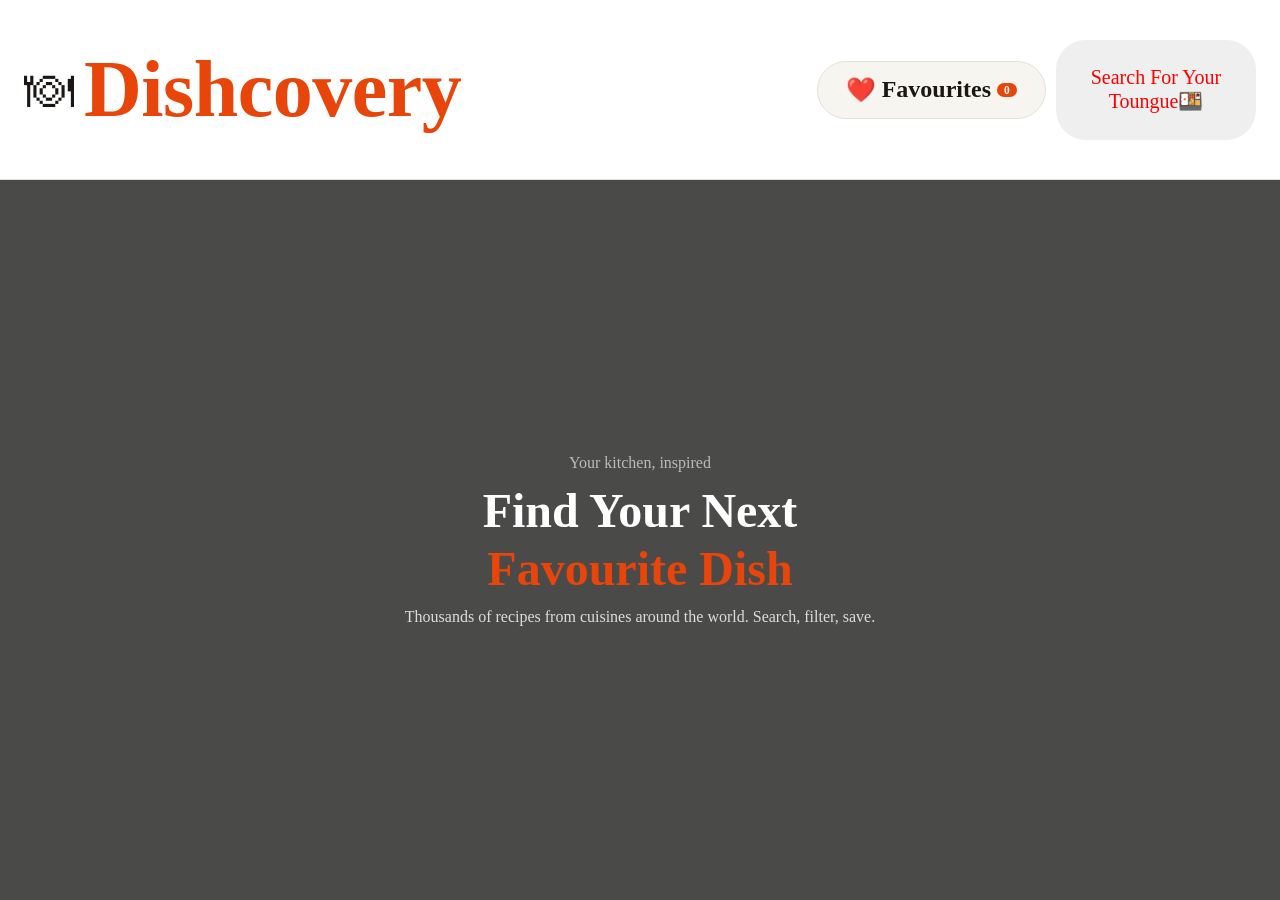
==== index.html @ 0836a093 "Initial commit" ====
<!DOCTYPE html>
<html lang="en">
<head>
    <meta charset="UTF-8">
    <meta name="viewport" content="width=device-width, initial-scale=1.0">
    <title>Dishcovery</title>
    <link rel="stylesheet" href="style.css" />
</head>
<body>


    <div class="video-bg">
        <video autoplay muted loop playsinline>
            <source src="./food.mp4" type="video/mp4">
        </video>
        <div class="video-overlay"></div>
    </div>

    <nav class="navbar">
        <div class="nav-inner">
            <a class="brand" href="#">
                <span class="brand-icon">🍽</span>
                <span class="brand-name">Dishcovery</span>
            </a>
            <div class="nav-actions">
                <button class="fav-toggle-btn" id="favToggleBtn">
                    <span>❤️</span>Favourites<span class="fav-count" id="favCount">0</span>
                </button>
                <button class="id">Search For Your Toungue🍱</button>
            </div>
        </div>
    </nav>

    <div class="hero">
        <div class="hero-content">
            <p class="hero-eyebrow">Your kitchen, inspired</p>
            <h1 class="hero-title">Find Your Next<br/><em>Favourite Dish</em></h1>
            <p class="hero-sub">Thousands of recipes from cuisines around the world. Search, filter, save.</p>
        </div>
    </div>


</body>
</html>
---- style.css ----
*{
    margin:0;
    padding:0;
    box-sizing: border-box;
    font-family: "poppins";

}
.container{
    width:100%;
    height:100vh;
    background-color: rgba(0,0,0,0.4);

}
:root {
  --bg:          #FAFAF7;
  --bg2:         #F2F0EA;
  --surface:     #FFFFFF;
  --surface2:    #F7F5F0;
  --border:      #E5E1D8;
  --text:        #1A1714;
  --text2:       #6B6560;
  --text3:       #A39E97;
  --accent:      #E8450A;
  --accent2:     #FF6B35;
  --gold:        #F5A623;
  --green:       #2D9E6B;
  --card-shadow: 0 2px 16px rgba(26,23,20,0.08);
  --card-hover:  0 8px 40px rgba(26,23,20,0.15);
  --radius:      16px;
  --radius-sm:   10px;
  --nav-h:       180px;

  --transition:  0.25s cubic-bezier(0.4,0,0.2,1);
}
html{
    scroll-behavior: smooth;
}
body{
    font-family: 'DM Sans', sans-serif;
    background-color: var(--bg);
    color:var(--text);
    min-height:100vh;
    transition: all 0.3s;
    overflow-x: hidden;


}
img{
    display:block;
    max-width: 100%;
}
button{
    cursor: pointer;
    font-family: inherit;
}
select{
    font-family: inherit;
}
a{
    text-decoration: none;
    color:inherit;
}
.navbar{
    position:sticky;


    top:0;
    z-index:100;
    height:var(--nav-h);
    background: var(--surface);
    border-bottom: 1px solid var(--border);
    backdrop-filter: blur(12px);
    transition:all 0.3s;

}
.nav-inner{
    max-width: 1280px;
    margin:0 auto;
    padding:0 24px;
    height:100%;
    display: flex;
    align-items: center;
    justify-content: space-between;
    gap:16px

}
.brand{
    display: flex;
    align-items: center;
    gap:10px;
}
.brand-icon{font-size:50px}
.brand-name{
    font-family:'Playfair Display', serif;
    font-size:5rem;
    font-weight: 900;
    color: var(--accent);
    letter-spacing: -0.5px;
}
.nav-actions{
    display: flex;
    align-items: center;
    gap:10px
}
.fav-toggle-btn{
    display: flex;
    align-items: center;
    gap:6px;
    padding:14px 28px;
    border: 1.5px solid var(--border);
    background: var(--surface2);
    color:var(--text);

 
        border-radius: 50px;
    font-size:1.5rem;
    font-weight: 700;
      transition: all var(--transition);

}
.fav-toggle-btn:hover{
    border-color:var(--accent);
    color:var(--accent)
}

.fav-count{
    background: var(--accent);
    color:#fff;
    font-size:0.72rem;
    font-weight: 700;
    padding:1px 6px;
    border-radius: 50px;
    min-width: 20px;
    text-align: center;
}


.bg-video{
    position: fixed;
    top:0;
    left:0;
    width:100%;
    height:100%;
    object-fit: cover;
    z-index:-1;
}


body::before{
    content:"";
    position: fixed;
    top:0;
    left:0;
    width:100%;
    height:100%;
    background: rgba(0,0,0,0.35);
    z-index:-1;
}


.hero{
    height: calc(100vh - var(--nav-h));
    display:flex;
    align-items:center;
    justify-content:center;
    text-align:center;
    padding:0 20px;
    color:#fff;
}

.hero-title{
    font-size:3rem;
    font-weight:800;
    line-height:1.2;
}

.hero-title em{
    color: var(--accent);
    font-style: normal;
}

.hero-sub{
    margin-top:10px;
    color:#ddd;
}

.hero-eyebrow{
    color:#bbb;
    margin-bottom:10px;
}

.video-bg {
    position: fixed;
    top: 0;
    left: 0;
    width: 100%;
    height: 100%;
    z-index: -1;
    overflow: hidden;
}


.video-bg video {
    width: 100%;
    height: 100%;
    object-fit: cover;   
    opacity: 0.35;       
}


.video-overlay {
    position: absolute;
    top: 0;
    right: 0;
    bottom: 0;
    left: 0;

    background: rgba(0, 0, 0, 0.55);
}

.id{
    border-radius:30px;
    width:200px;
    height:100px;
    color:#1A1714;
    font-size: 20px;
    color:red;
    border:black;

   
 
  



}
.id:hover{
    background-color:maroon;
       border:#1A1714;
      
       
}
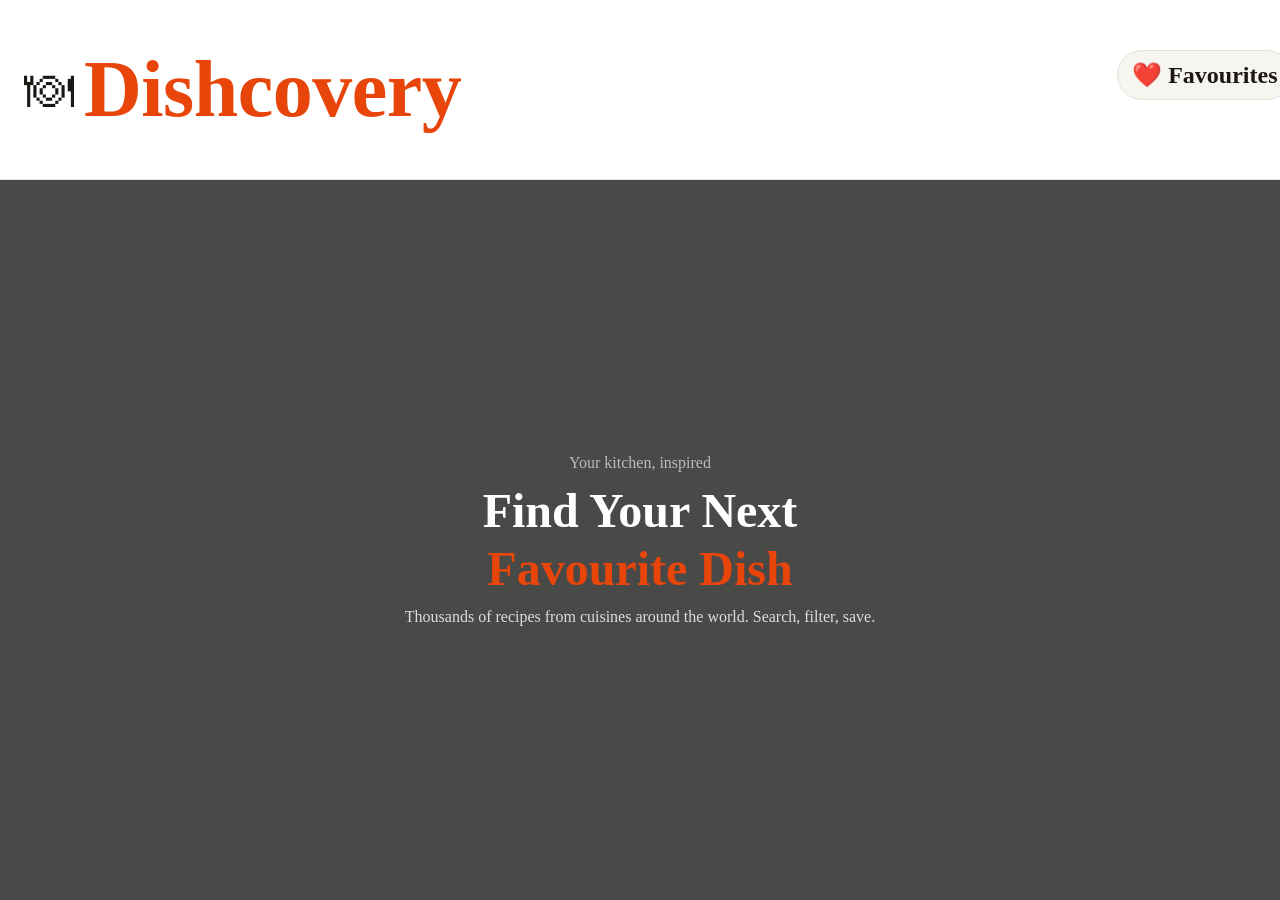
==== commit 1d48b811: "Updated favorite button height" ====
--- a/index.html
+++ b/index.html
@@ -24,13 +24,14 @@
             </a>
             <div class="nav-actions">
                 <button class="fav-toggle-btn" id="favToggleBtn">
-                    <span>❤️</span>Favourites<span class="fav-count" id="favCount">0</span>
+                    <span>❤️</span>Favourites
                 </button>
+                <a href="search.html">
                 <button class="id">Search For Your Toungue🍱</button>
+                </a>
             </div>
         </div>
     </nav>
-
     <div class="hero">
         <div class="hero-content">
             <p class="hero-eyebrow">Your kitchen, inspired</p>
--- a/style.css
+++ b/style.css
@@ -75,13 +75,13 @@
 }
 .nav-inner{
     max-width: 1280px;
-    margin:0 auto;
+    margin:0;
     padding:0 24px;
     height:100%;
     display: flex;
-    align-items: center;
+    align-items: left;
     justify-content: space-between;
-    gap:16px
+    gap:16px;
 
 }
 .brand{
@@ -99,23 +99,28 @@
 }
 .nav-actions{
     display: flex;
-    align-items: center;
-    gap:10px
+    width: 100vw;
+    margin-right: 10vw;
+    gap:10px;
+    padding-left: 50vw;
+
 }
 .fav-toggle-btn{
     display: flex;
     align-items: center;
     gap:6px;
-    padding:14px 28px;
+    height:50px;
+    margin-top: 50px;
+    padding:8px 14px;
     border: 1.5px solid var(--border);
     background: var(--surface2);
     color:var(--text);
 
  
-        border-radius: 50px;
+    border-radius: 50px;
     font-size:1.5rem;
     font-weight: 700;
-      transition: all var(--transition);
+    transition: all var(--transition);
 
 }
 .fav-toggle-btn:hover{
@@ -123,16 +128,6 @@
     color:var(--accent)
 }
 
-.fav-count{
-    background: var(--accent);
-    color:#fff;
-    font-size:0.72rem;
-    font-weight: 700;
-    padding:1px 6px;
-    border-radius: 50px;
-    min-width: 20px;
-    text-align: center;
-}
 
 
 .bg-video{
@@ -219,13 +214,16 @@
 }
 
 .id{
+    height:100px;
+    width:200px;
+    margin-top: 40px;
     border-radius:30px;
-    width:200px;
-    height:100px;
+  
     color:#1A1714;
     font-size: 20px;
     color:red;
     border:black;
+
 
    
  
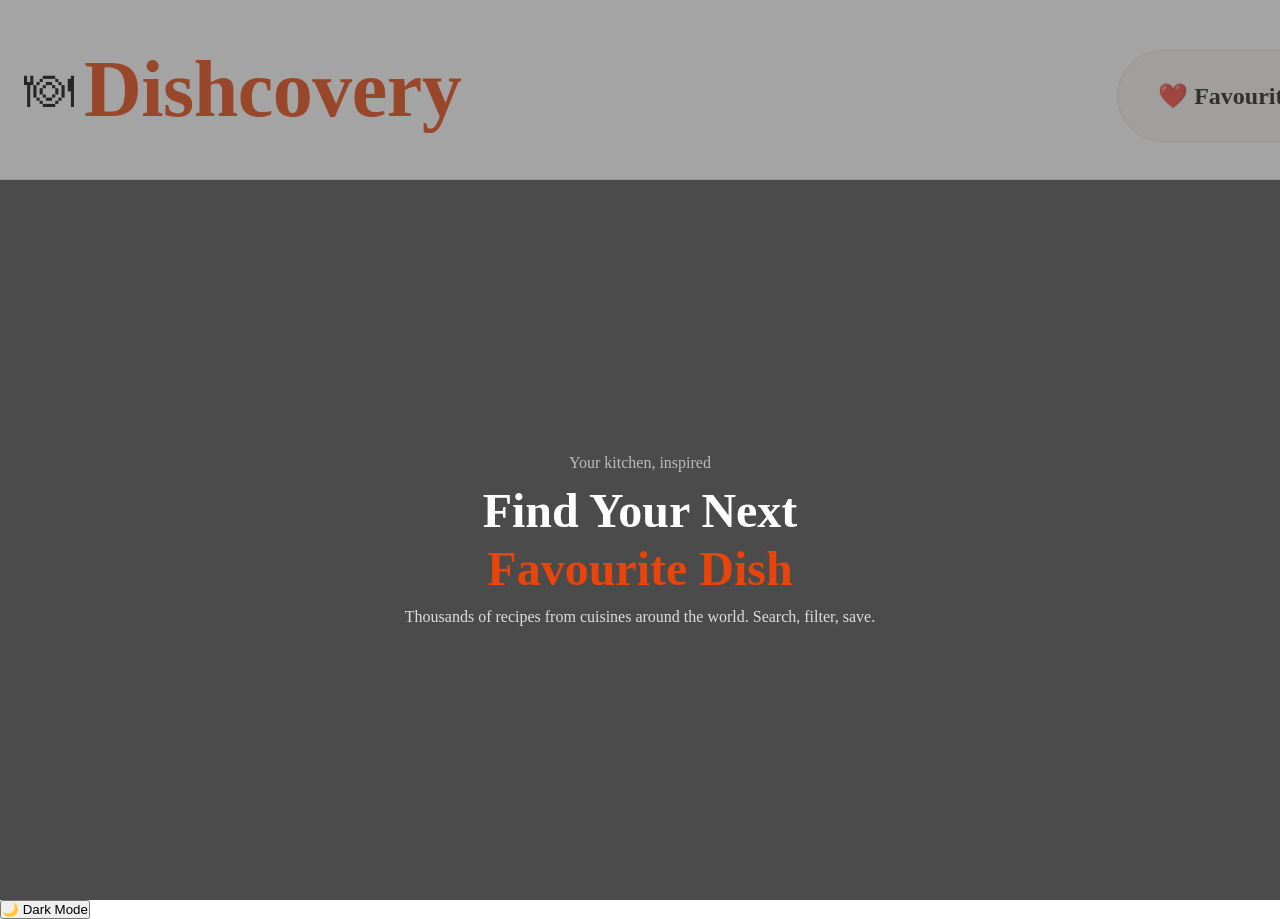
==== commit 4ba5a118: "your message" ====
--- a/index.html
+++ b/index.html
@@ -23,8 +23,11 @@
                 <span class="brand-name">Dishcovery</span>
             </a>
             <div class="nav-actions">
-                <button class="fav-toggle-btn" id="favToggleBtn">
-                    <span>❤️</span>Favourites
+                 <button class="fav-toggle-btn1" id="favToggleBtn">
+                    <span>❤️
+                        
+                    </span>Favourites
+                 <p id="favCount">0</p>
                 </button>
                 <a href="search.html">
                 <button class="id">Search For Your Toungue🍱</button>
@@ -39,7 +42,8 @@
             <p class="hero-sub">Thousands of recipes from cuisines around the world. Search, filter, save.</p>
         </div>
     </div>
-
+<button id="themeToggle">🌙 Dark Mode</button>
+<script src="script.js"></script>
 
 </body>
 </html>
--- a/style.css
+++ b/style.css
@@ -3,13 +3,12 @@
     padding:0;
     box-sizing: border-box;
     font-family: "poppins";
-
 }
 .container{
     width:100%;
     height:100vh;
     background-color: rgba(0,0,0,0.4);
-
+    
 }
 :root {
   --bg:          #FAFAF7;
@@ -29,7 +28,6 @@
   --radius:      16px;
   --radius-sm:   10px;
   --nav-h:       180px;
-
   --transition:  0.25s cubic-bezier(0.4,0,0.2,1);
 }
 html{
@@ -42,8 +40,6 @@
     min-height:100vh;
     transition: all 0.3s;
     overflow-x: hidden;
-
-
 }
 img{
     display:block;
@@ -62,8 +58,6 @@
 }
 .navbar{
     position:sticky;
-
-
     top:0;
     z-index:100;
     height:var(--nav-h);
@@ -71,7 +65,7 @@
     border-bottom: 1px solid var(--border);
     backdrop-filter: blur(12px);
     transition:all 0.3s;
-
+    opacity: 50%;
 }
 .nav-inner{
     max-width: 1280px;
@@ -82,7 +76,6 @@
     align-items: left;
     justify-content: space-between;
     gap:16px;
-
 }
 .brand{
     display: flex;
@@ -101,35 +94,29 @@
     display: flex;
     width: 100vw;
     margin-right: 10vw;
-    gap:10px;
+    gap:20px;
     padding-left: 50vw;
-
-}
-.fav-toggle-btn{
-    display: flex;
+}
+.fav-toggle-btn1{
+    display: flex;
+    margin-right: 30px;
     align-items: center;
     gap:6px;
-    height:50px;
+    height:40px;
     margin-top: 50px;
-    padding:8px 14px;
+    padding:45px 40px;
     border: 1.5px solid var(--border);
     background: var(--surface2);
     color:var(--text);
-
- 
     border-radius: 50px;
     font-size:1.5rem;
     font-weight: 700;
-    transition: all var(--transition);
-
-}
-.fav-toggle-btn:hover{
+   
+}
+.fav-toggle-btn1:hover{
     border-color:var(--accent);
     color:var(--accent)
 }
-
-
-
 .bg-video{
     position: fixed;
     top:0;
@@ -139,8 +126,6 @@
     object-fit: cover;
     z-index:-1;
 }
-
-
 body::before{
     content:"";
     position: fixed;
@@ -151,10 +136,9 @@
     background: rgba(0,0,0,0.35);
     z-index:-1;
 }
-
-
 .hero{
     height: calc(100vh - var(--nav-h));
+ 
     display:flex;
     align-items:center;
     justify-content:center;
@@ -162,28 +146,23 @@
     padding:0 20px;
     color:#fff;
 }
-
 .hero-title{
     font-size:3rem;
     font-weight:800;
     line-height:1.2;
 }
-
 .hero-title em{
     color: var(--accent);
     font-style: normal;
 }
-
 .hero-sub{
     margin-top:10px;
     color:#ddd;
 }
-
 .hero-eyebrow{
     color:#bbb;
     margin-bottom:10px;
 }
-
 .video-bg {
     position: fixed;
     top: 0;
@@ -193,48 +172,65 @@
     z-index: -1;
     overflow: hidden;
 }
-
-
 .video-bg video {
     width: 100%;
     height: 100%;
     object-fit: cover;   
     opacity: 0.35;       
 }
-
-
 .video-overlay {
     position: absolute;
     top: 0;
     right: 0;
     bottom: 0;
     left: 0;
-
     background: rgba(0, 0, 0, 0.55);
 }
-
 .id{
-    height:100px;
+    display: flex;
+    align-items: center;
+    justify-content: center; /* centers text horizontally */
+    gap: 6px;
+    margin-right: 30px;
+    margin-top: 50px;
+    
+
+
+
+    padding: 10px 30px; 
+    border: 1.5px solid var(--border);
+    width:290px;
+    background: var(--surface2);
+    color: var(--text);
+    border-radius: 50px;
+
+    font-size: 1.5rem;
+    font-weight: 700;
+    transition: all var(--transition);
+}
+    /* height:100px;
     width:200px;
     margin-top: 40px;
     border-radius:30px;
-  
     color:#1A1714;
     font-size: 20px;
-    color:red;
-    border:black;
-
-
-   
- 
-  
-
-
-
-}
+    color:black ;
+    
+    font-weight: 700; */
+
 .id:hover{
-    background-color:maroon;
-       border:#1A1714;
-      
-       
-}
+    border-color:var(--accent);
+    color:var(--accent)
+
+}
+body{
+    background-color: white;
+  color: black;
+}
+.dark{
+     background-color: #121212;
+  color: white;
+}
+.dark div {
+  background-color: #1e1e1e;
+}
